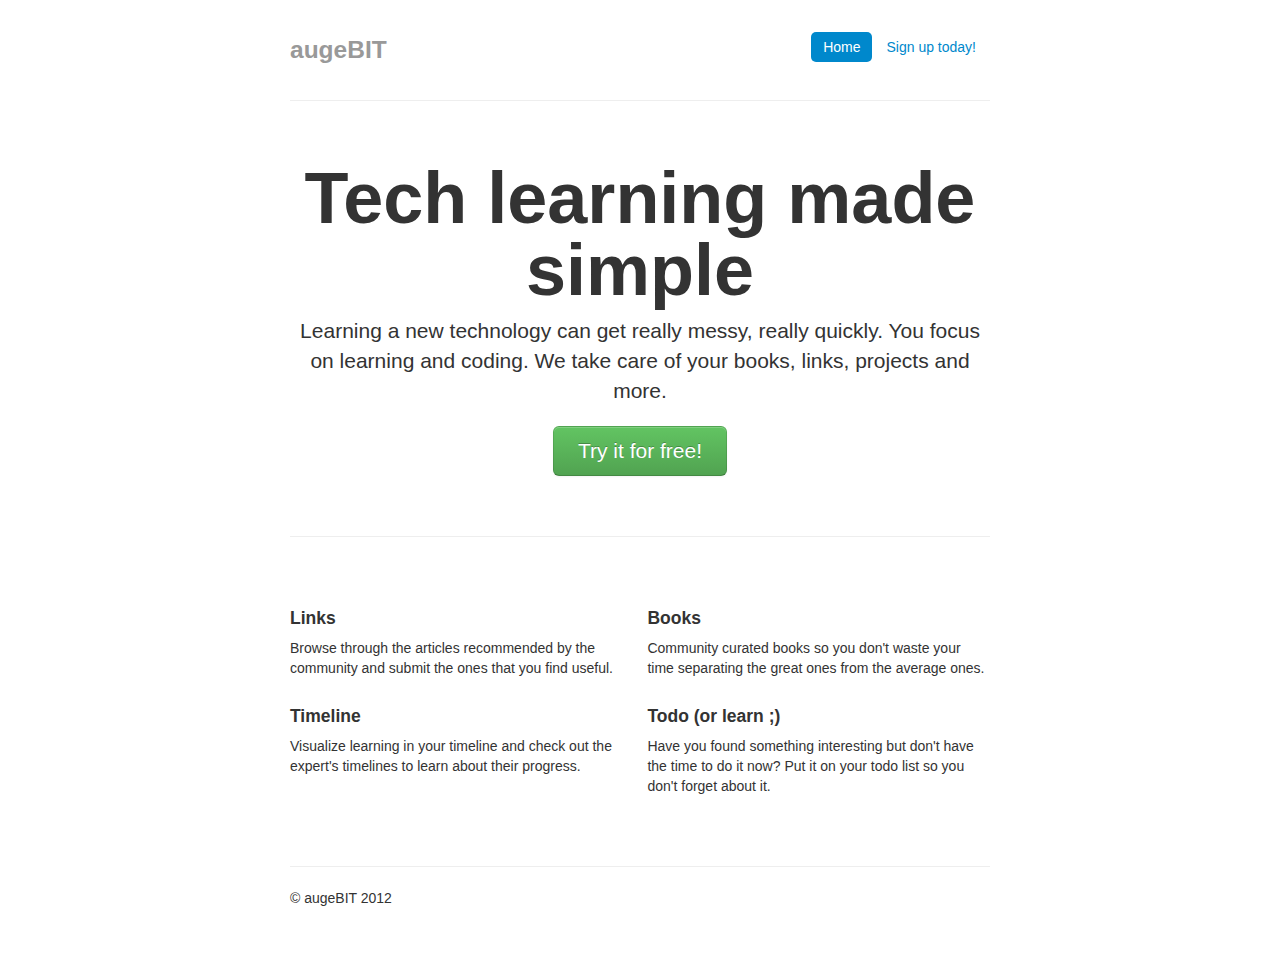
==== app/index.html @ 725abf71 "Add signup form that sends user email to augeBIT account in parse.com" ====
<!DOCTYPE html>
<!--[if lt IE 7]>      <html class="no-js lt-ie9 lt-ie8 lt-ie7"> <![endif]-->
<!--[if IE 7]>         <html class="no-js lt-ie9 lt-ie8"> <![endif]-->
<!--[if IE 8]>         <html class="no-js lt-ie9"> <![endif]-->
<!--[if gt IE 8]><!--> <html class="no-js"> <!--<![endif]-->
    <head>
        <meta charset="utf-8"/>
        <meta http-equiv="X-UA-Compatible" content="IE=edge,chrome=1"/>
        <title></title>
        <meta name="description" content=""/>
        <meta name="viewport" content="width=device-width"/>
        <link rel="stylesheet" href="styles/main.css"/>
        <link rel="stylesheet" href="scripts/vendor/bootstrap.css"/>
        <script src="http://www.parsecdn.com/js/parse-1.1.14.min.js"></script>

    </head>
    <body ng-app="augebitPrototypeApp">

        <!--[if lt IE 7]>
            <p class="chromeframe">You are using an outdated browser. <a href="http://browsehappy.com/">Upgrade your browser today</a> or <a href="http://www.google.com/chromeframe/?redirect=true">install Google Chrome Frame</a> to better experience this site.</p>
        <![endif]-->

        <!-- Add your site or application content here -->


        <div class="container-narrow">
          <div class="masthead">
            <ul class="nav nav-pills pull-right">
              <li class="active"><a href="#">Home</a></li>
              <li><a href="#/signup">Sign up today!</a></li>
           </ul>
           <h3 class="muted">augeBIT</h3>
          </div>

          <hr>

          <div ng-view></div>
        </div>

        <script src="scripts/vendor/angular.js"></script>

        <!-- build:js scripts/scripts.js -->
        <script src="scripts/augebit-prototype.js"></script>
        <script src="scripts/controllers/main.js"></script>
        <!-- endbuild -->

        <!-- Google Analytics: change UA-XXXXX-X to be your site's ID. -->
        <script>
            var _gaq=[['_setAccount','UA-XXXXX-X'],['_trackPageview']];
            (function(d,t){var g=d.createElement(t),s=d.getElementsByTagName(t)[0];
            g.src=('https:'==location.protocol?'//ssl':'//www')+'.google-analytics.com/ga.js';
            s.parentNode.insertBefore(g,s)}(document,'script'));
        </script>
    </body>
</html>
---- app/styles/main.css ----
/* Will be compiled down to a single stylesheet with your sass files */body {  padding-top: 20px;  padding-bottom: 40px;}/* Custom container */.container-narrow {  margin: 0 auto;  max-width: 700px;}.container-narrow > hr {  margin: 30px 0;}/* Main marketing message and sign up button */.jumbotron {  margin: 60px 0;  text-align: center;}.jumbotron h1 {  font-size: 72px;  line-height: 1;}.jumbotron .btn {  font-size: 21px;  padding: 14px 24px;}/* Supporting marketing content */.marketing {  margin: 60px 0;}.marketing p + h4 {  margin-top: 28px;}
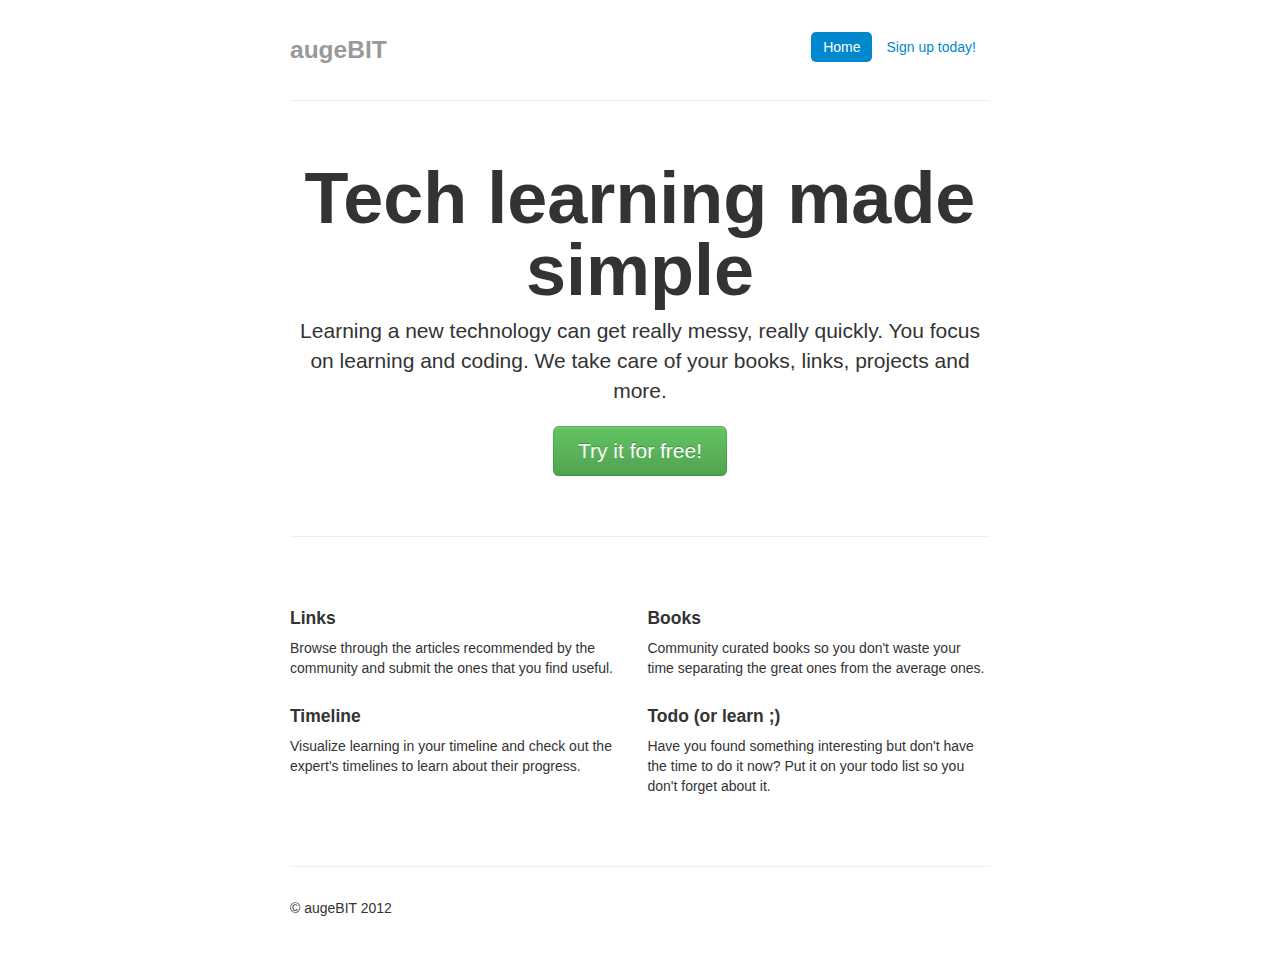
==== commit ba650d3a: "Move footer to index.html" ====
--- a/app/index.html
+++ b/app/index.html
@@ -35,6 +35,12 @@
           <hr>
 
           <div ng-view></div>
+
+          <hr>
+
+          <div class="footer">
+            <p>&copy; augeBIT 2012</p>
+          </div>
         </div>
 
         <script src="scripts/vendor/angular.js"></script>
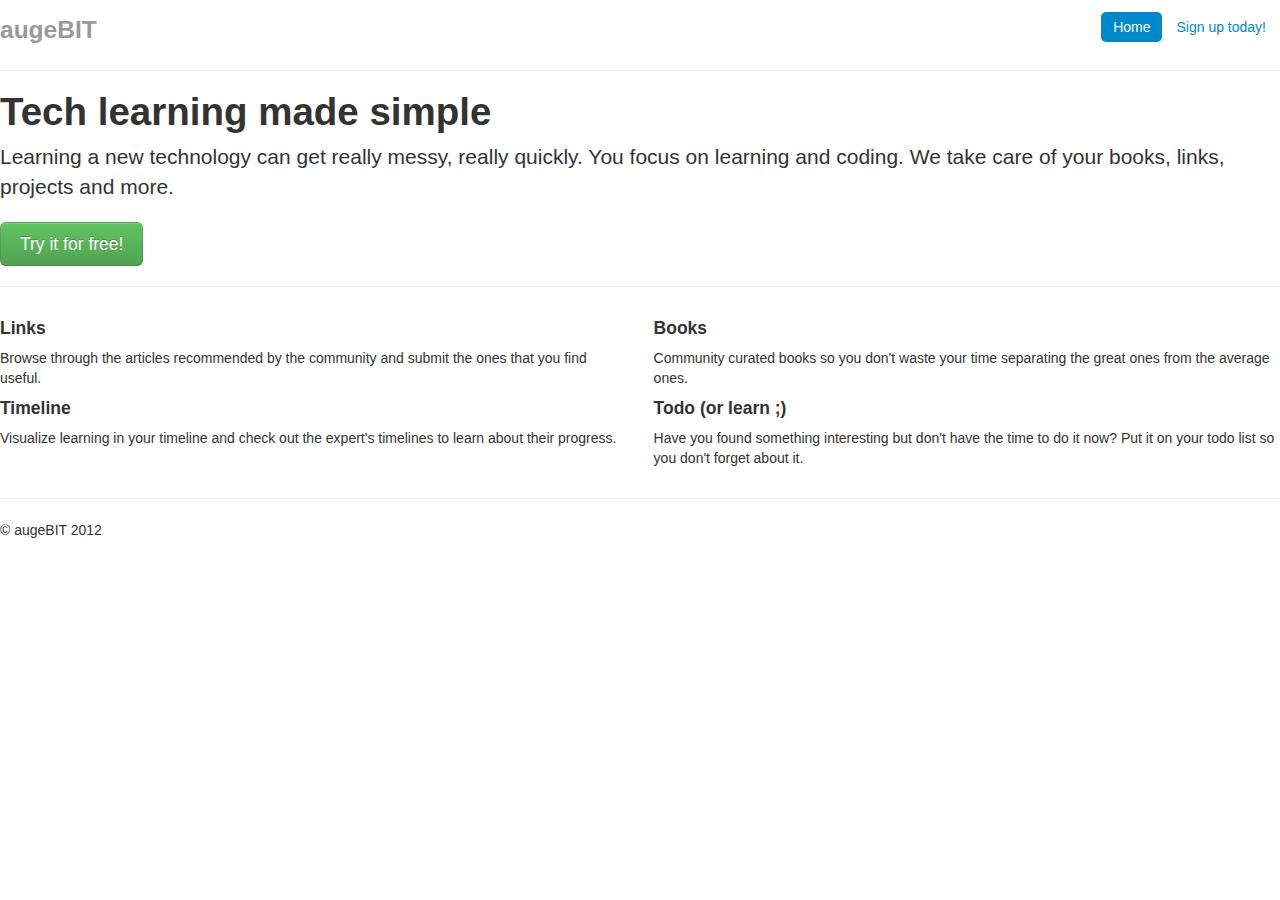
==== commit fd093bca: "Add basic add link view. Add underscorejs." ====
--- a/app/index.html
+++ b/app/index.html
@@ -44,10 +44,14 @@
         </div>
 
         <script src="scripts/vendor/angular.js"></script>
+        <script src="scripts/vendor/angular-resource.js"></script>
+        <script src="scripts/vendor/underscore.js"></script>
 
         <!-- build:js scripts/scripts.js -->
         <script src="scripts/augebit-prototype.js"></script>
         <script src="scripts/controllers/main.js"></script>
+        <script src="scripts/controllers/links.js"></script>
+        <script src="scripts/services.js"></script>
         <!-- endbuild -->
 
         <!-- Google Analytics: change UA-XXXXX-X to be your site's ID. -->
